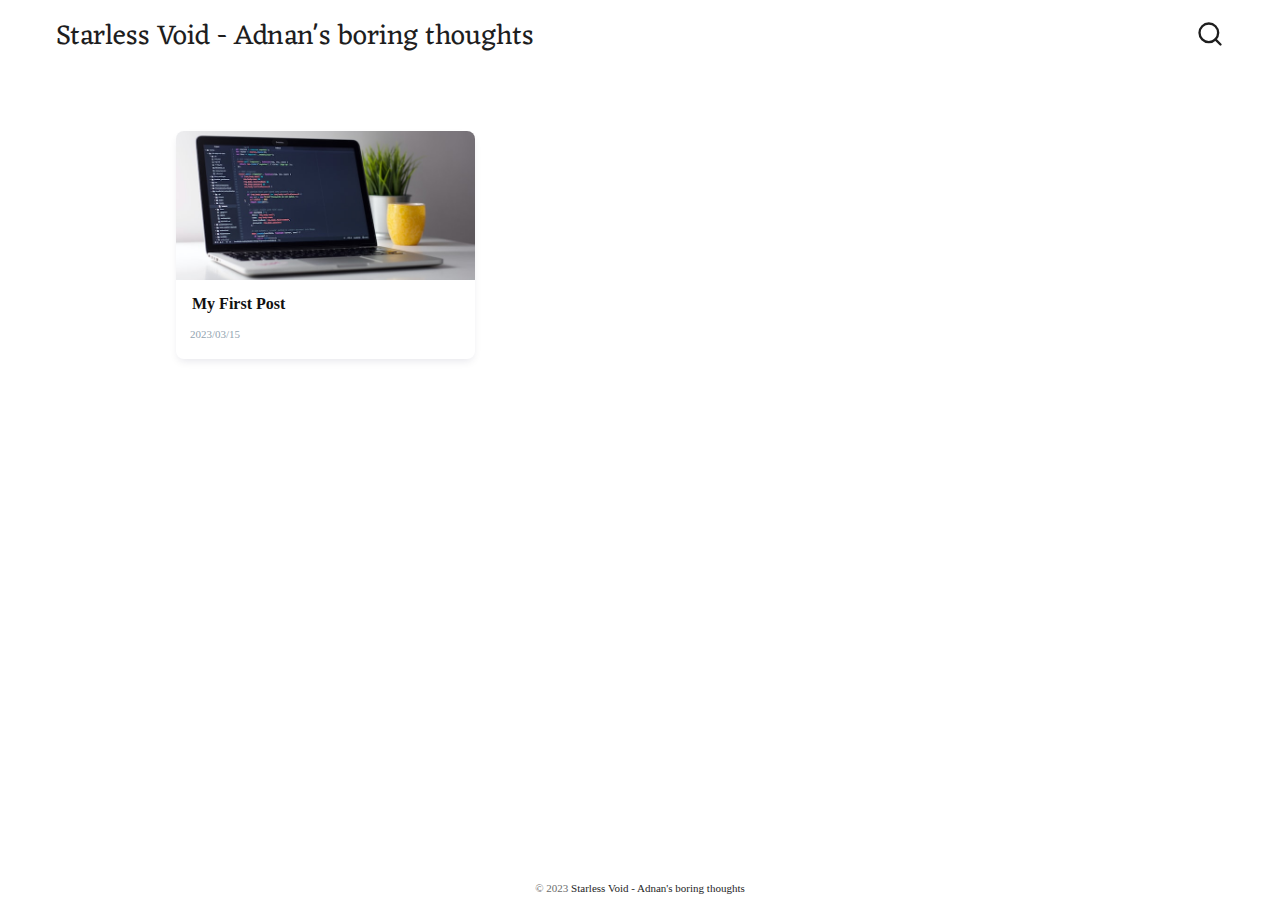
==== index.html @ 9c5f6505 "Initial commit" ====
<!DOCTYPE html>
<html>
  <head>
	<meta name="generator" content="Hugo 0.92.2" /><meta charset='utf-8'>
<meta name='viewport' content='width=device-width, initial-scale=1'>



<title>Starless Void - Adnan&#39;s boring thoughts</title>



<link rel="stylesheet" href="/scss/style.min.b150dad3d67e1e5e85f01d269bd86baf71ab96e0e90ac63eaede2dc6f06e2229.css">
</head>
  <body>
    <header class="header">
  <div class="header__title">
    <a href="https://ghostsdontsleep.github.io/">Starless Void - Adnan&#39;s boring thoughts</a>
  </div>
  <div class="headerNav">
    <ul class="headerNav__items">
      <li>
        <a href="https://ghostsdontsleep.github.io/search">
          <svg xmlns="http://www.w3.org/2000/svg" width="28" height="28" viewBox="0 0 24 24" fill="none"
            stroke="currentColor" stroke-width="2" stroke-linecap="round" stroke-linejoin="round">
            <circle cx="11" cy="11" r="8"></circle>
            <line x1="21" y1="21" x2="16.65" y2="16.65"></line>
          </svg>
        </a>
      </li>
    </ul>
  </div>
</header>
<div class="container">
      <main class="main">
        <section class="profile">
</section>


  <section class="article-list">
    
      <article class="article">
  <a class="article__inner" href="https://ghostsdontsleep.github.io/posts/my-first-post/">
    <div class="article__header">
      
      <img class="article__image" src="/posts/my-first-post/image.jpeg">
    </div>
    <div class="article__text">
      <h3 class="article__title">My First Post</h3>
    </div>
  </a>
  <footer class="article__footer">
    <time datetime="2023-03-15 11:22:49 &#43;0100 &#43;01">2023/03/15</time>
  </footer>
</article>

    
  </section>


      </main><footer class="footer">
  <span>&copy; 2023 <a href="https://ghostsdontsleep.github.io/">Starless Void - Adnan&#39;s boring thoughts</a></span>
</footer>

    </div>
  </body>
</html>
---- scss/style.min.b150dad3d67e1e5e85f01d269bd86baf71ab96e0e90ac63eaede2dc6f06e2229.css ----
@import "https://fonts.googleapis.com/css2?family=Eczar:wght@700&display=swap";*,*::before,*::after{box-sizing:border-box}body,h1,h2,h3,h4,p,figure,blockquote,dl,dd{margin:0}ul[role=list],ol[role=list]{list-style:none}html:focus-within{scroll-behavior:smooth}body{min-height:100vh;text-rendering:optimizeSpeed;line-height:1.5}a:not([class]){text-decoration-skip-ink:auto}img,picture{max-width:100%;display:block}input,button,textarea,select{font:inherit}@media(prefers-reduced-motion:reduce){html:focus-within{scroll-behavior:auto}*,*::before,*::after{animation-duration:.01ms!important;animation-iteration-count:1!important;transition-duration:.01ms!important;scroll-behavior:auto!important}}.article-list{display:grid;gap:2.4rem 1.6rem;grid-template-columns:repeat(2,1fr);padding:3.2rem 1.6rem}@media screen and (min-width:768px){.article-list{grid-template-columns:repeat(3,1fr)}}.article{position:relative;display:flex;flex-direction:column;border-radius:8px;box-shadow:0 4px 8px -2px #000a3c1a;background-color:#fff;overflow:hidden;transition:box-shadow .2s}.article:hover{box-shadow:0 6px 12px -4px #001b4433}.article__inner{color:#111;text-decoration:none;flex:1}.article__header{position:relative;padding-top:50%}.article__image{position:absolute;top:0;left:0;max-width:none;width:100%;height:100%;object-fit:cover}.article__text{padding-top:1.2rem;padding-right:1.6rem;padding-left:1.6rem}.article__title{font-size:1.6rem;font-weight:700;line-height:1.5;overflow:hidden}.article__footer{padding:1rem 1.4rem 1.6rem;color:#93a5b1;font-size:1.1rem}.footer{text-align:center;color:#6c6c6c;padding:1.6rem 2.4rem;font-size:1.1rem}.header{display:flex;justify-content:space-between;align-items:center;max-width:1200px;margin-right:auto;margin-left:auto;margin-bottom:2.5rem;padding:0 1.6rem}.header__title{font-size:2.8rem;font-family:eczar,serif;margin:1.6rem 0}.headerNav__items{list-style:none}.headerNav__items>li{font-size:1.4rem}.post{max-width:768px;padding:1.6rem 3.2rem;margin:0 auto}.post__header{position:relative;padding-top:50%;border-radius:8px;overflow:hidden}.post__image{position:absolute;top:0;left:0;width:100%;height:100%;object-fit:cover}.post h1+p{margin-top:.3em}.post h1,.post h2{margin-top:2.3em;margin-bottom:.5em}.post h3,.post h4,.post h5,.post h6{margin-top:2.25em;margin-bottom:.5em}.post h1{padding-bottom:.5rem;font-size:2.7rem;position:relative;border-bottom:solid 1px #5c93bb2b}.post h2{font-size:2.4rem}.post h3{font-size:2.1rem}.post h4{font-size:1.8rem}.post h5{font-size:1.6rem}.post h6{font-size:1.5rem}.post p{font-size:1.5rem;line-height:1.8}.post p+p{margin-top:1.5em}.post p>a{color:#0f83fd}.post p>a:hover{text-decoration:underline}.post blockquote{font-size:.97em;margin:1.4rem 0;border-left:solid 3px #9dacb7;padding:2px 0 2px .7em;color:#505c64}.post blockquote p{margin:1rem 0}.post blockquote>:first-child{margin-top:0}.post blockquote>:last-child{margin-bottom:0}.post code{padding:.2em .4em;background:rgba(33,90,160,7%);font-size:.85em;border-radius:4px;vertical-align:.08em}.post table{margin:2rem auto;width:auto;border-collapse:collapse;font-size:1.4rem;line-height:1.5;word-break:normal;display:block;overflow:auto;-webkit-overflow-scrolling:touch}.post th,.post td{padding:.8rem;border:solid 1px #cfdce6;background:#fff}.post th{font-weight:700;background:#edf2f7}.post pre{margin:1.6rem 0;background:#1a2638;overflow-x:auto;-webkit-overflow-scrolling:touch;border-radius:8px;box-shadow:0 4px 6px -1px rgba(0,14,30,.15);word-break:normal;word-wrap:normal;display:flex}.post pre:after{content:'';width:8px;flex-shrink:0}.post pre code{margin:0;padding:0;background:0 0;font-size:1.4rem;color:#fff}.post pre>code{display:block;padding:1.6rem}.post .code-block-container{position:relative;margin:1.3rem 0}.post .code-block-container pre{margin:0}.post .code-block-filename{display:table;max-width:100%;background:#323e52;color:rgba(255,255,255,.9);font-size:1.2rem;line-height:1.3;border-radius:8px 8px 0 0;padding:6px 12px 20px;margin-bottom:-16px}.post .code-block-filename-container+pre{border-top-left-radius:0}.post ol,.post ul{font-size:1.5rem;margin:2.2rem 0;line-height:1.8}.post ol,.post ul{margin:0}.post__tags{display:flex;flex-flow:row wrap;gap:8px;margin:1.6rem 0}.post__tags+.post__content #title{margin-top:3.2rem}.post__tag{font-size:1.3rem;color:#fff;background-color:#35475c;padding:.6rem 1.2rem;display:inline-block;border-radius:6px}.profile__inner{padding:3.2rem 1.6rem;display:flex}.profile__name{font-size:1.8rem}.profile__description{color:#bababa;font-size:1.4rem;margin-top:.6rem;margin-bottom:.6rem}.pagination{display:flex;justify-content:center;gap:1.6rem;margin:1.6rem auto 3.2rem}.pagination__item{text-align:center}.pagination__link{display:block;min-width:40px;padding:12px;color:#111;background-color:#ebeef2;border-radius:8px}.pagination__link--current{background-color:#5486cc;color:#fff}.search-container{max-width:720px;padding:3.2rem 1.6rem;margin:0 auto}.search{position:relative;display:flex;align-items:center;border:1px solid #e6e3ed;border-radius:20px;margin-bottom:3.2rem}.search__label{position:absolute;left:1.6rem;color:#93a5b1}.search__input{width:100%;padding:1.2rem 1.2rem 1.2rem 4.8rem;font-size:1.5rem;line-height:2rem;border:0;border-radius:inherit;outline:none}.results{display:flex;flex-direction:column;gap:2.4rem}.resultItem{display:flex}.resultItem__media{width:80px;height:80px;background-position:50%;background-size:cover;border-radius:8px}.resultItem__body{padding:0 1.6rem}.resultItem__title{font-size:1.8rem;font-weight:700;margin-bottom:.4rem}.resultItem__footer{color:#93a5b1;font-size:1.1rem}.tags{max-width:768px;padding:1.6rem 3.2rem;margin:0 auto}.tags__header{display:flex;align-items:center;gap:4px;margin-bottom:4.8rem}.tags__title{font-size:1.8rem}html{font-size:62.5%}a{color:#1e1e1e;text-decoration:none}.container{max-width:960px;margin:0 auto}.main{min-height:calc(100vh - 87px - 48.5px)}.not-found{height:70vh;display:flex;flex-direction:column;justify-content:center;align-items:center;font-size:12rem}.not-found span{font-size:2.4rem}
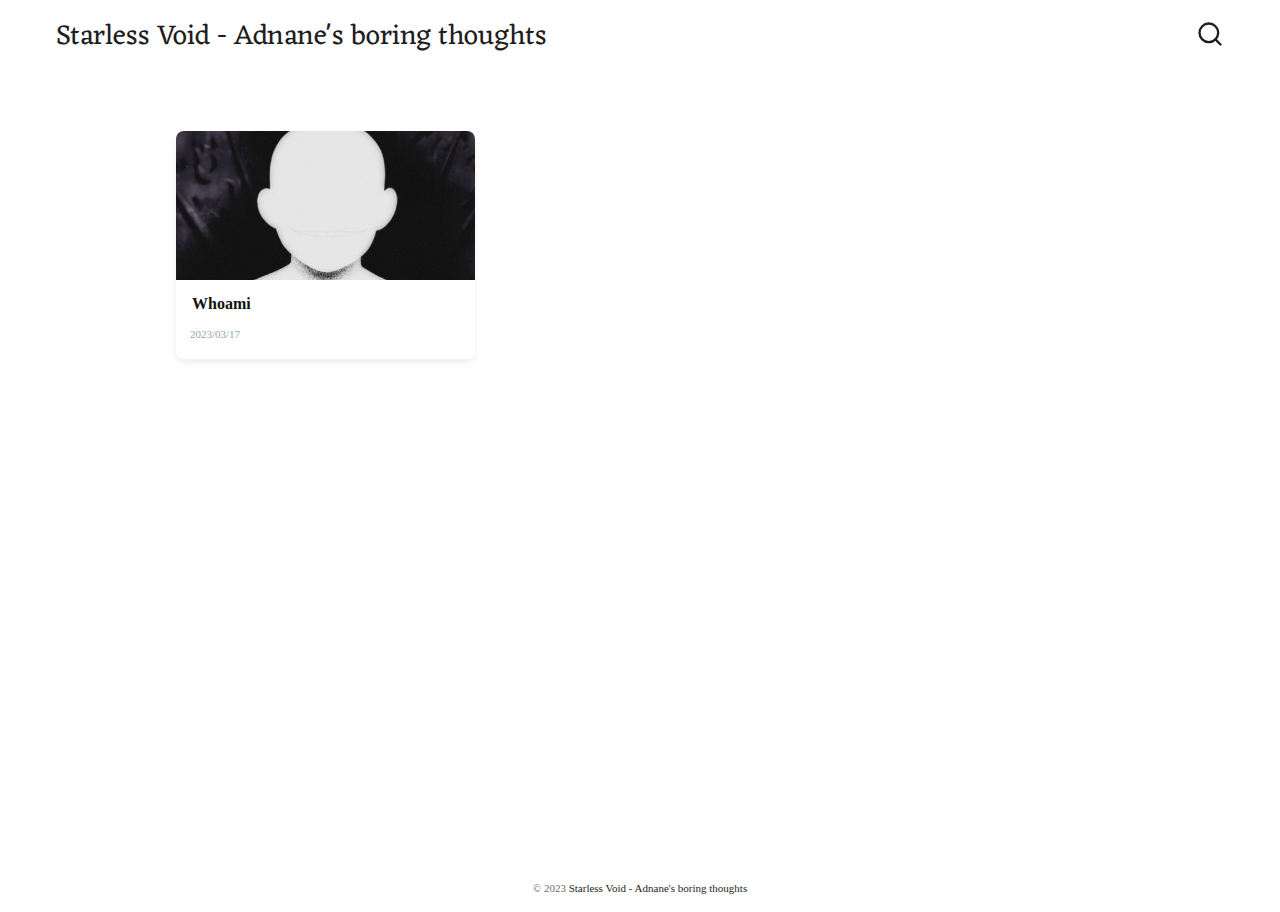
==== commit d20731f6: "added whoami" ====
--- a/index.html
+++ b/index.html
@@ -6,7 +6,7 @@
 
 
 
-<title>Starless Void - Adnan&#39;s boring thoughts</title>
+<title>Starless Void - Adnane&#39;s boring thoughts</title>
 
 
 
@@ -15,7 +15,7 @@
   <body>
     <header class="header">
   <div class="header__title">
-    <a href="https://ghostsdontsleep.github.io/">Starless Void - Adnan&#39;s boring thoughts</a>
+    <a href="https://ghostsdontsleep.github.io/">Starless Void - Adnane&#39;s boring thoughts</a>
   </div>
   <div class="headerNav">
     <ul class="headerNav__items">
@@ -40,17 +40,17 @@
   <section class="article-list">
     
       <article class="article">
-  <a class="article__inner" href="https://ghostsdontsleep.github.io/posts/my-first-post/">
+  <a class="article__inner" href="https://ghostsdontsleep.github.io/posts/whoami/">
     <div class="article__header">
       
-      <img class="article__image" src="/posts/my-first-post/image.jpeg">
+      <img class="article__image" src="/posts/whoami/truth.gif">
     </div>
     <div class="article__text">
-      <h3 class="article__title">My First Post</h3>
+      <h3 class="article__title">Whoami</h3>
     </div>
   </a>
   <footer class="article__footer">
-    <time datetime="2023-03-15 11:22:49 &#43;0100 &#43;01">2023/03/15</time>
+    <time datetime="2023-03-17 11:55:40 &#43;0100 &#43;01">2023/03/17</time>
   </footer>
 </article>
 
@@ -59,7 +59,7 @@
 
 
       </main><footer class="footer">
-  <span>&copy; 2023 <a href="https://ghostsdontsleep.github.io/">Starless Void - Adnan&#39;s boring thoughts</a></span>
+  <span>&copy; 2023 <a href="https://ghostsdontsleep.github.io/">Starless Void - Adnane&#39;s boring thoughts</a></span>
 </footer>
 
     </div>
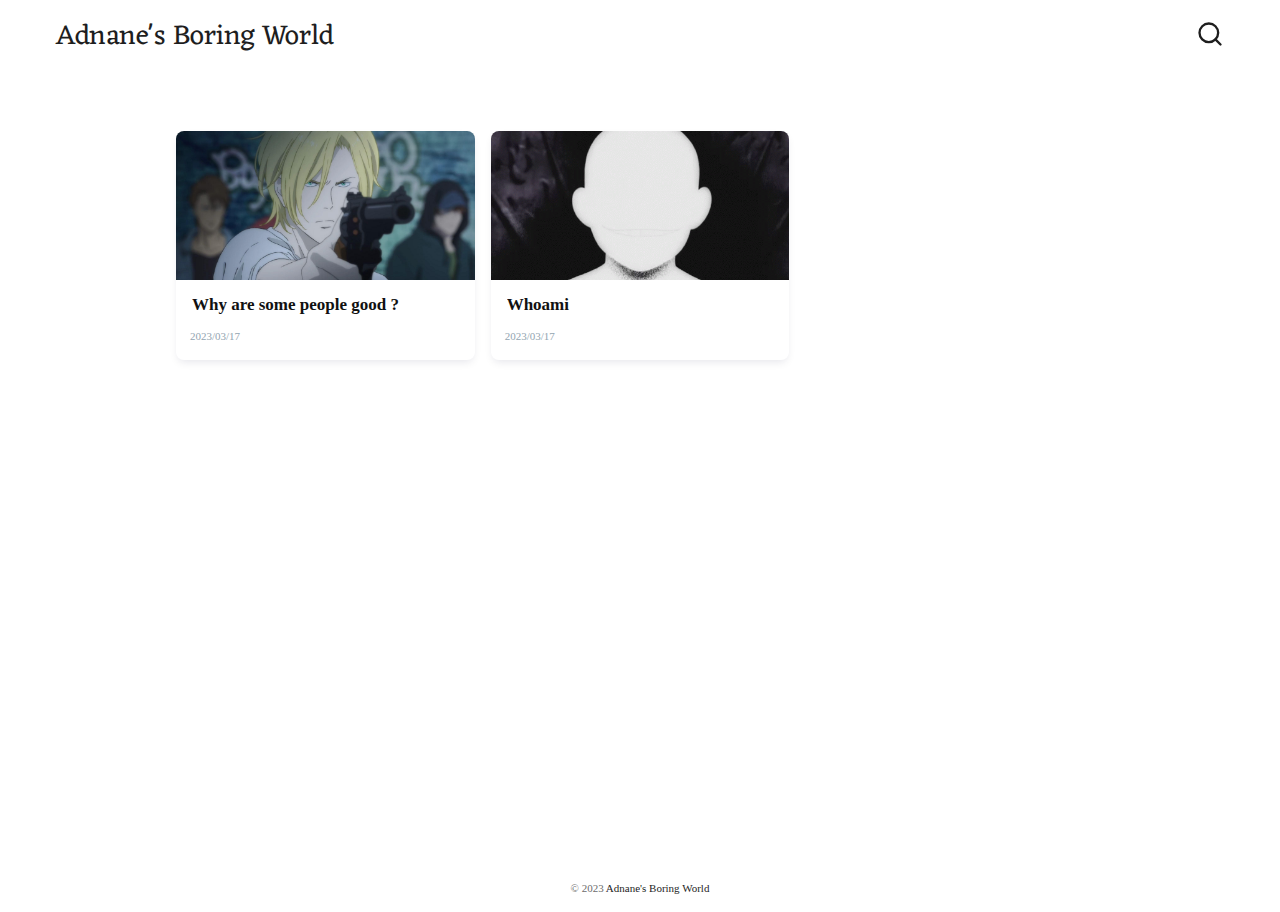
==== commit 32cd1071: "Added 2nd post" ====
--- a/index.html
+++ b/index.html
@@ -6,16 +6,16 @@
 
 
 
-<title>Starless Void - Adnane&#39;s boring thoughts</title>
+<title>Adnane&#39;s Boring World</title>
 
 
 
-<link rel="stylesheet" href="/scss/style.min.b150dad3d67e1e5e85f01d269bd86baf71ab96e0e90ac63eaede2dc6f06e2229.css">
+<link rel="stylesheet" href="/scss/style.min.a2dac2b5fe1ec4fcd350654f6ef37c776c91d40df4f7c60844d664662fd8eb93.css">
 </head>
   <body>
     <header class="header">
   <div class="header__title">
-    <a href="https://ghostsdontsleep.github.io/">Starless Void - Adnane&#39;s boring thoughts</a>
+    <a href="https://ghostsdontsleep.github.io/">Adnane&#39;s Boring World</a>
   </div>
   <div class="headerNav">
     <ul class="headerNav__items">
@@ -40,6 +40,22 @@
   <section class="article-list">
     
       <article class="article">
+  <a class="article__inner" href="https://ghostsdontsleep.github.io/posts/post2/">
+    <div class="article__header">
+      
+      <img class="article__image" src="/posts/post2/img2.jpg">
+    </div>
+    <div class="article__text">
+      <h3 class="article__title">Why are some people good ?</h3>
+    </div>
+  </a>
+  <footer class="article__footer">
+    <time datetime="2023-03-17 18:59:29 &#43;0100 &#43;01">2023/03/17</time>
+  </footer>
+</article>
+
+    
+      <article class="article">
   <a class="article__inner" href="https://ghostsdontsleep.github.io/posts/whoami/">
     <div class="article__header">
       
@@ -59,7 +75,7 @@
 
 
       </main><footer class="footer">
-  <span>&copy; 2023 <a href="https://ghostsdontsleep.github.io/">Starless Void - Adnane&#39;s boring thoughts</a></span>
+  <span>&copy; 2023 <a href="https://ghostsdontsleep.github.io/">Adnane&#39;s Boring World</a></span>
 </footer>
 
     </div>
--- a/scss/style.min.a2dac2b5fe1ec4fcd350654f6ef37c776c91d40df4f7c60844d664662fd8eb93.css
+++ b/scss/style.min.a2dac2b5fe1ec4fcd350654f6ef37c776c91d40df4f7c60844d664662fd8eb93.css
@@ -0,0 +1 @@
+@import "https://fonts.googleapis.com/css2?family=Eczar:wght@700&display=swap";*,*::before,*::after{box-sizing:border-box}body,h1,h2,h3,h4,p,figure,blockquote,dl,dd{margin:0}ul[role=list],ol[role=list]{list-style:none}html:focus-within{scroll-behavior:smooth}body{min-height:100vh;text-rendering:optimizeSpeed;line-height:1.5}a:not([class]){text-decoration-skip-ink:auto}img,picture{max-width:100%;display:block}input,button,textarea,select{font:inherit}@media(prefers-reduced-motion:reduce){html:focus-within{scroll-behavior:auto}*,*::before,*::after{animation-duration:.01ms!important;animation-iteration-count:1!important;transition-duration:.01ms!important;scroll-behavior:auto!important}}.article-list{display:grid;gap:2.4rem 1.6rem;grid-template-columns:repeat(2,1fr);padding:3.2rem 1.6rem}@media screen and (min-width:768px){.article-list{grid-template-columns:repeat(3,1fr)}}.article{position:relative;display:flex;flex-direction:column;border-radius:8px;box-shadow:0 4px 8px -2px #000a3c1a;background-color:#fff;overflow:hidden;transition:box-shadow .2s}.article:hover{box-shadow:0 6px 12px -4px #001b4433}.article__inner{color:#111;text-decoration:none;flex:1}.article__header{position:relative;padding-top:50%}.article__image{position:absolute;top:0;left:0;max-width:none;width:100%;height:100%;object-fit:cover}.article__text{padding-top:1.2rem;padding-right:1.6rem;padding-left:1.6rem}.article__title{font-size:1.7rem;font-weight:700;line-height:1.5;overflow:hidden}.article__footer{padding:1rem 1.4rem 1.6rem;color:#93a5b1;font-size:1.1rem}.footer{text-align:center;color:#6c6c6c;padding:1.6rem 2.4rem;font-size:1.1rem}.header{display:flex;justify-content:space-between;align-items:center;max-width:1200px;margin-right:auto;margin-left:auto;margin-bottom:2.5rem;padding:0 1.6rem}.header__title{font-size:2.8rem;font-family:eczar,serif;margin:1.6rem 0}.headerNav__items{list-style:none}.headerNav__items>li{font-size:1.4rem}.post{max-width:768px;padding:1.6rem 3.2rem;margin:0 auto}.post__header{position:relative;padding-top:50%;border-radius:8px;overflow:hidden}.post__image{position:absolute;top:0;left:0;width:100%;height:100%;object-fit:cover}.post h1+p{margin-top:.3em}.post h1,.post h2{margin-top:2.3em;margin-bottom:.5em}.post h3,.post h4,.post h5,.post h6{margin-top:2.25em;margin-bottom:.5em}.post h1{padding-bottom:.5rem;font-size:2.7rem;position:relative;border-bottom:solid 1px #5c93bb2b}.post h2{font-size:2.4rem}.post h3{font-size:2.1rem}.post h4{font-size:1.8rem}.post h5{font-size:1.6rem}.post h6{font-size:1.5rem}.post p{font-size:2rem;line-height:1.8}.post p+p{margin-top:2em}.post p>a{color:#0f83fd}.post p>a:hover{text-decoration:underline}.post blockquote{font-size:.97em;margin:1.4rem 0;border-left:solid 3px #9dacb7;padding:2px 0 2px .7em;color:#505c64}.post blockquote p{margin:1rem 0}.post blockquote>:first-child{margin-top:0}.post blockquote>:last-child{margin-bottom:0}.post code{padding:.2em .4em;background:rgba(33,90,160,7%);font-size:.85em;border-radius:4px;vertical-align:.08em}.post table{margin:2rem auto;width:auto;border-collapse:collapse;font-size:1.4rem;line-height:1.5;word-break:normal;display:block;overflow:auto;-webkit-overflow-scrolling:touch}.post th,.post td{padding:.8rem;border:solid 1px #cfdce6;background:#fff}.post th{font-weight:700;background:#edf2f7}.post pre{margin:1.6rem 0;background:#1a2638;overflow-x:auto;-webkit-overflow-scrolling:touch;border-radius:8px;box-shadow:0 4px 6px -1px rgba(0,14,30,.15);word-break:normal;word-wrap:normal;display:flex}.post pre:after{content:'';width:8px;flex-shrink:0}.post pre code{margin:0;padding:0;background:0 0;font-size:1.4rem;color:#fff}.post pre>code{display:block;padding:1.6rem}.post .code-block-container{position:relative;margin:1.3rem 0}.post .code-block-container pre{margin:0}.post .code-block-filename{display:table;max-width:100%;background:#323e52;color:rgba(255,255,255,.9);font-size:1.2rem;line-height:1.3;border-radius:8px 8px 0 0;padding:6px 12px 20px;margin-bottom:-16px}.post .code-block-filename-container+pre{border-top-left-radius:0}.post ol,.post ul{font-size:1.5rem;margin:2.2rem 0;line-height:1.8}.post ol,.post ul{margin:0}.post__tags{display:flex;flex-flow:row wrap;gap:8px;margin:1.6rem 0}.post__tags+.post__content #title{margin-top:3.2rem}.post__tag{font-size:1.3rem;color:#fff;background-color:#35475c;padding:.6rem 1.2rem;display:inline-block;border-radius:6px}.profile__inner{padding:3.2rem 1.6rem;display:flex}.profile__name{font-size:1.8rem}.profile__description{color:#bababa;font-size:1.4rem;margin-top:.6rem;margin-bottom:.6rem}.pagination{display:flex;justify-content:center;gap:1.6rem;margin:1.6rem auto 3.2rem}.pagination__item{text-align:center}.pagination__link{display:block;min-width:40px;padding:12px;color:#111;background-color:#ebeef2;border-radius:8px}.pagination__link--current{background-color:#5486cc;color:#fff}.search-container{max-width:720px;padding:3.2rem 1.6rem;margin:0 auto}.search{position:relative;display:flex;align-items:center;border:1px solid #e6e3ed;border-radius:20px;margin-bottom:3.2rem}.search__label{position:absolute;left:1.6rem;color:#93a5b1}.search__input{width:100%;padding:1.2rem 1.2rem 1.2rem 4.8rem;font-size:1.5rem;line-height:2rem;border:0;border-radius:inherit;outline:none}.results{display:flex;flex-direction:column;gap:2.4rem}.resultItem{display:flex}.resultItem__media{width:80px;height:80px;background-position:50%;background-size:cover;border-radius:8px}.resultItem__body{padding:0 1.6rem}.resultItem__title{font-size:1.8rem;font-weight:700;margin-bottom:.4rem}.resultItem__footer{color:#93a5b1;font-size:1.1rem}.tags{max-width:768px;padding:1.6rem 3.2rem;margin:0 auto}.tags__header{display:flex;align-items:center;gap:4px;margin-bottom:4.8rem}.tags__title{font-size:1.8rem}html{font-size:62.5%}a{color:#1e1e1e;text-decoration:none}.container{max-width:960px;margin:0 auto}.main{min-height:calc(100vh - 87px - 48.5px)}.not-found{height:70vh;display:flex;flex-direction:column;justify-content:center;align-items:center;font-size:12rem}.not-found span{font-size:2.4rem}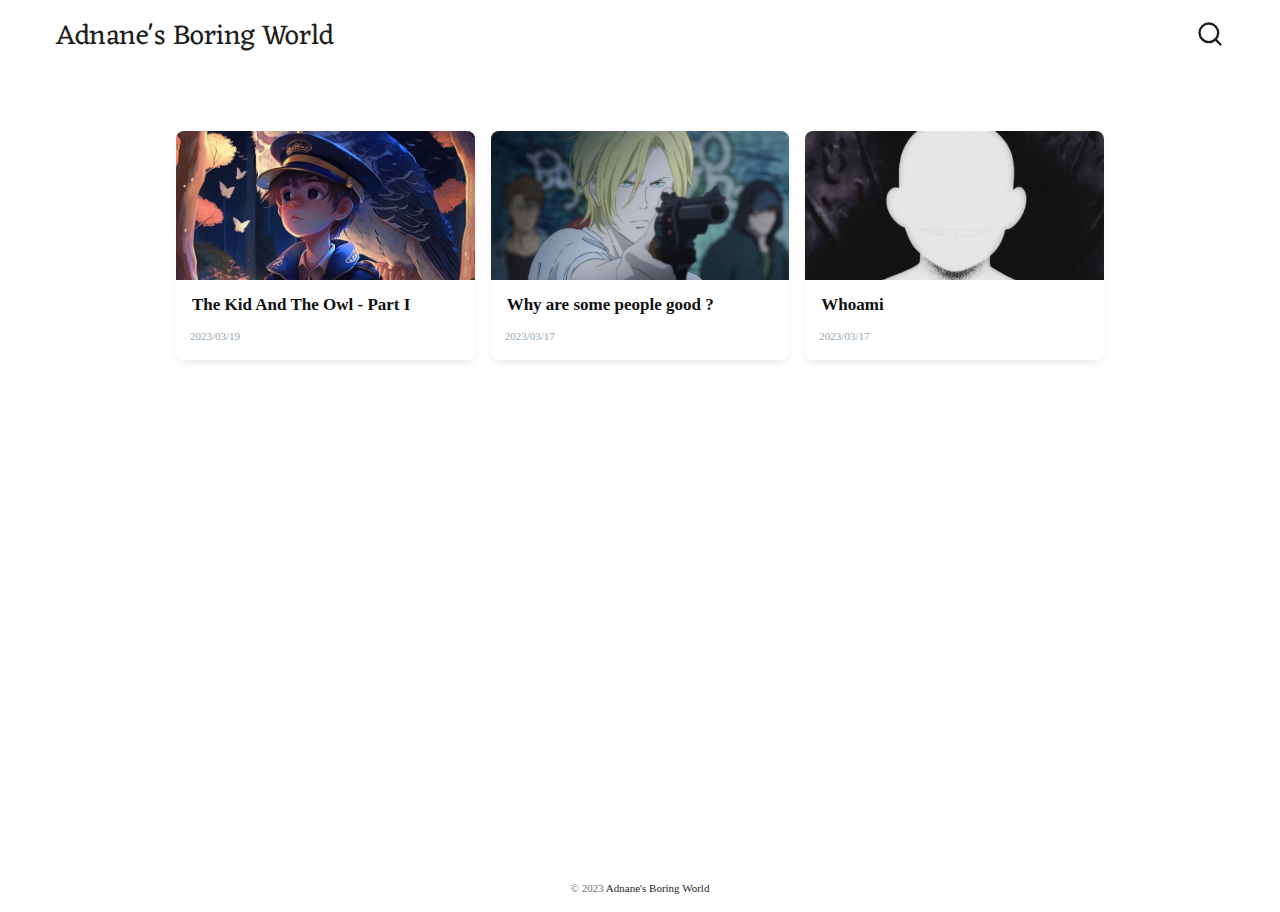
==== commit d4b8ecf3: "Added third post" ====
--- a/index.html
+++ b/index.html
@@ -38,6 +38,22 @@
 
 
   <section class="article-list">
+    
+      <article class="article">
+  <a class="article__inner" href="https://ghostsdontsleep.github.io/posts/post3/">
+    <div class="article__header">
+      
+      <img class="article__image" src="/posts/post3/img3.png">
+    </div>
+    <div class="article__text">
+      <h3 class="article__title">The Kid And The Owl - Part I</h3>
+    </div>
+  </a>
+  <footer class="article__footer">
+    <time datetime="2023-03-19 11:49:48 &#43;0000 UTC">2023/03/19</time>
+  </footer>
+</article>
+
     
       <article class="article">
   <a class="article__inner" href="https://ghostsdontsleep.github.io/posts/post2/">
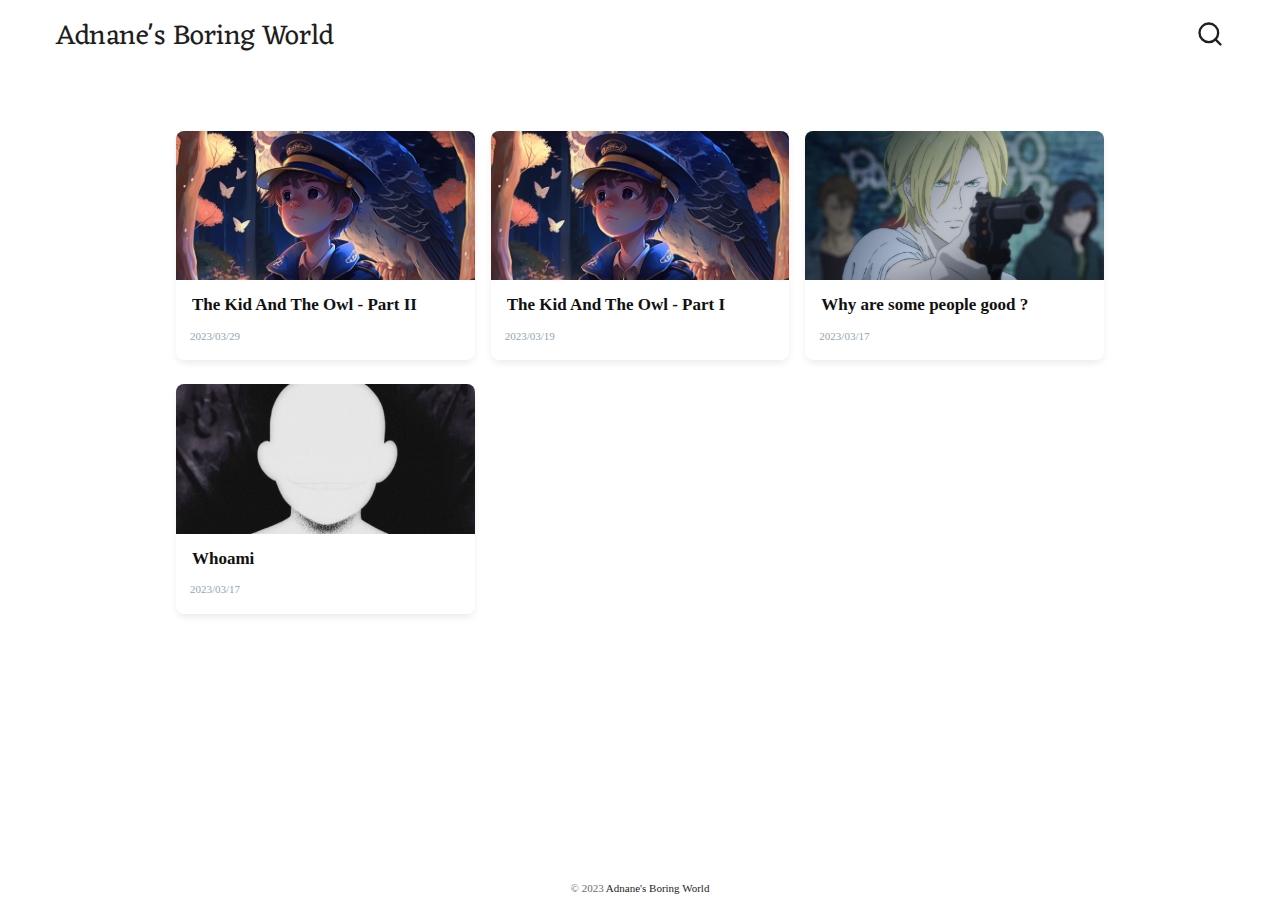
==== commit 58ebf9fb: "test" ====
--- a/index.html
+++ b/index.html
@@ -38,6 +38,22 @@
 
 
   <section class="article-list">
+    
+      <article class="article">
+  <a class="article__inner" href="https://ghostsdontsleep.github.io/posts/post4/">
+    <div class="article__header">
+      
+      <img class="article__image" src="/posts/post4/img3.png">
+    </div>
+    <div class="article__text">
+      <h3 class="article__title">The Kid And The Owl - Part II</h3>
+    </div>
+  </a>
+  <footer class="article__footer">
+    <time datetime="2023-03-29 14:15:27 &#43;0000 UTC">2023/03/29</time>
+  </footer>
+</article>
+
     
       <article class="article">
   <a class="article__inner" href="https://ghostsdontsleep.github.io/posts/post3/">
